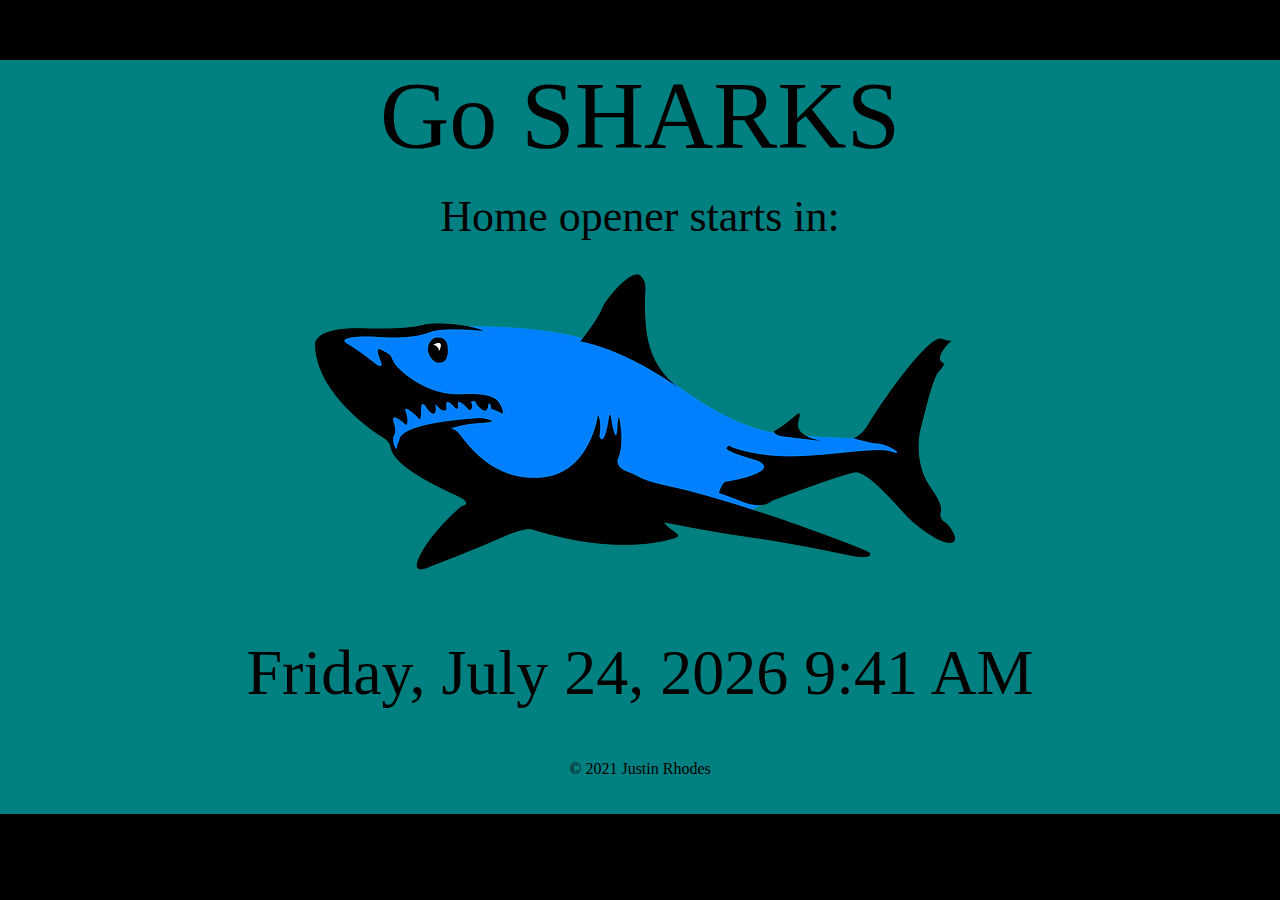
==== index.html @ 4458f6a0 "Add files via upload" ====
<!DOCTYPE html>
<html lang="en">
  <head>
    <meta charset="UTF-8" />
    <meta name="viewport" content="width=device-width, initial-scale=1.0" />
    <link rel="stylesheet" href="styles.css" />
    <title>StormMeansMe Home Page</title>
  </head>
  <body>
    <p id="sharks">Go SHARKS</p>
    <p class="countdown">Home opener starts in:</p>
    <p class="countdown" id="countdown"><script src="countdown.js"></script></p>
    <div id="shark-img"><img src="images/shark.png" alt="shark-img" /></div>
    <div id="clockbox">
      <script src="clock.js"></script>
    </div>
    <p id="copyright">&copy; 2021 Justin Rhodes</p>
  </body>
</html>
---- styles.css ----
html {
  background-color: black;
}
body {
  width: auto;
  margin: 60px auto;
  background-color: teal;
  padding: 0 20px 20px 20px;
  justify-content: center;
}

#sharks {
  font-size: 6rem;
  text-align: center;
  margin: 0 20px;
}

#clockbox {
  font-size: 4rem;
  text-align: center;
  margin: 50px 0;
}

#shark-img {
  width: 650px;
  display: block;
  margin: 0 auto;
}

#copyright {
  text-align: center;
}

.countdown {
  text-align: center;
  margin: 20px;
  font-size: 2.75rem;
}
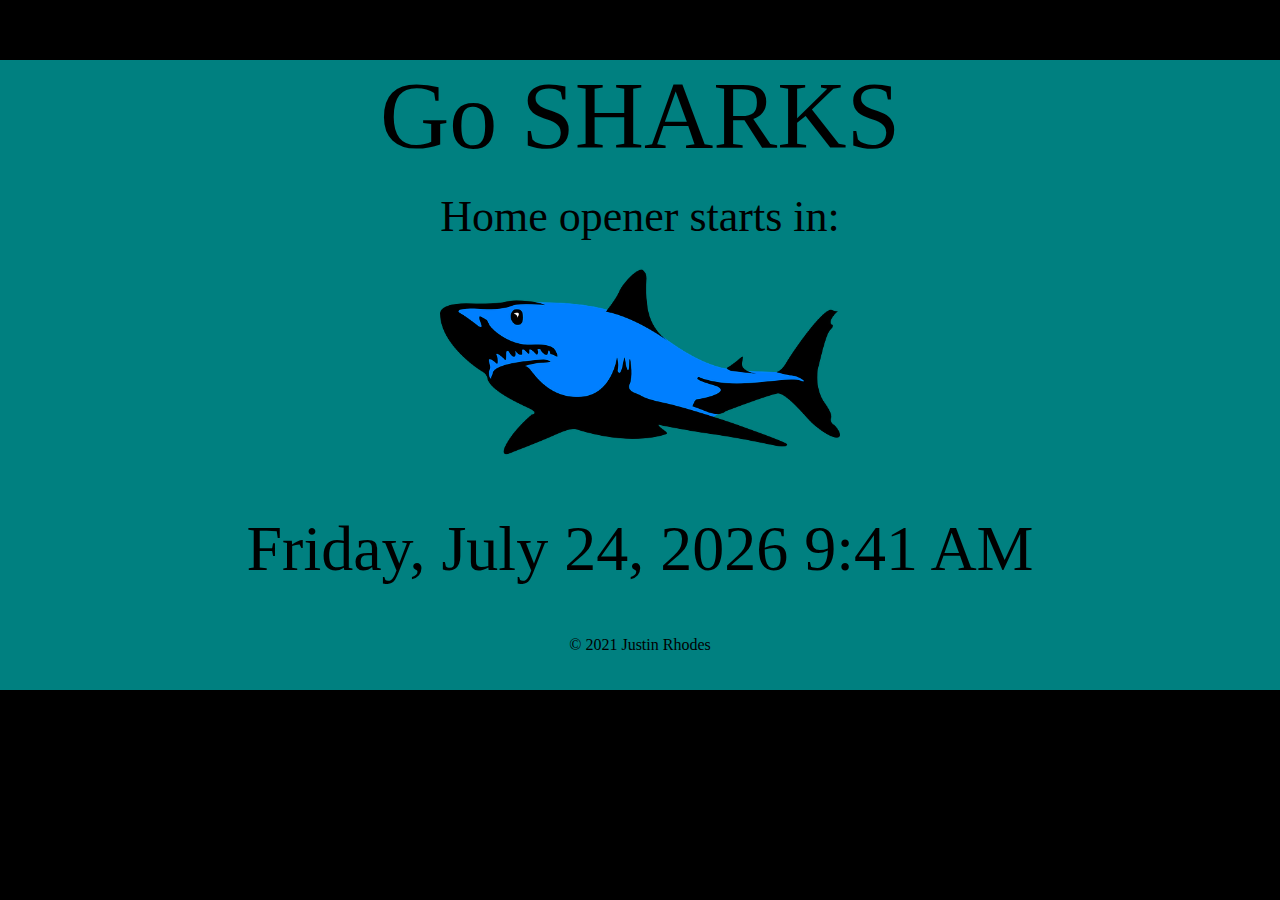
==== commit 338b0ba8: "Add files via upload" ====
--- a/index.html
+++ b/index.html
@@ -10,7 +10,7 @@
     <p id="sharks">Go SHARKS</p>
     <p class="countdown">Home opener starts in:</p>
     <p class="countdown" id="countdown"><script src="countdown.js"></script></p>
-    <div id="shark-img"><img src="images/shark.png" alt="shark-img" /></div>
+    <img src="images/shark.png" alt="shark-img" />
     <div id="clockbox">
       <script src="clock.js"></script>
     </div>
--- a/styles.css
+++ b/styles.css
@@ -21,8 +21,8 @@
   margin: 50px 0;
 }
 
-#shark-img {
-  width: 650px;
+img[src="images/shark.png"] {
+  width: 25rem;
   display: block;
   margin: 0 auto;
 }
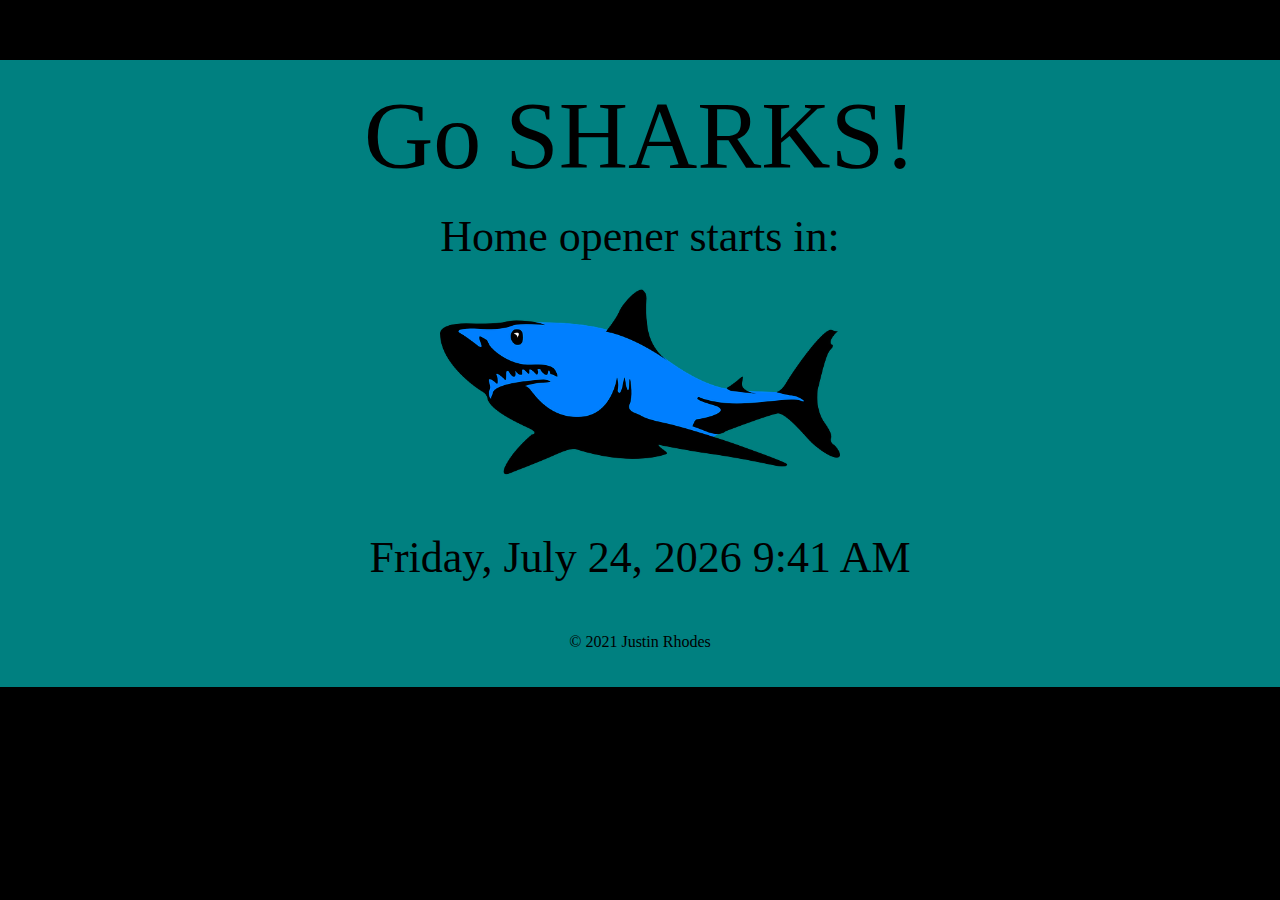
==== commit 5af72f6b: "Add files via upload" ====
--- a/index.html
+++ b/index.html
@@ -7,7 +7,7 @@
     <title>StormMeansMe Home Page</title>
   </head>
   <body>
-    <p id="sharks">Go SHARKS</p>
+    <p id="sharks">Go SHARKS!</p>
     <p class="countdown">Home opener starts in:</p>
     <p class="countdown" id="countdown"><script src="countdown.js"></script></p>
     <img src="images/shark.png" alt="shark-img" />
--- a/styles.css
+++ b/styles.css
@@ -2,21 +2,21 @@
   background-color: black;
 }
 body {
-  width: auto;
   margin: 60px auto;
   background-color: teal;
-  padding: 0 20px 20px 20px;
+  padding: 20px;
   justify-content: center;
 }
 
 #sharks {
+  width: 100%;
   font-size: 6rem;
   text-align: center;
-  margin: 0 20px;
+  margin: 0;
 }
 
 #clockbox {
-  font-size: 4rem;
+  font-size: 2.75rem;
   text-align: center;
   margin: 50px 0;
 }
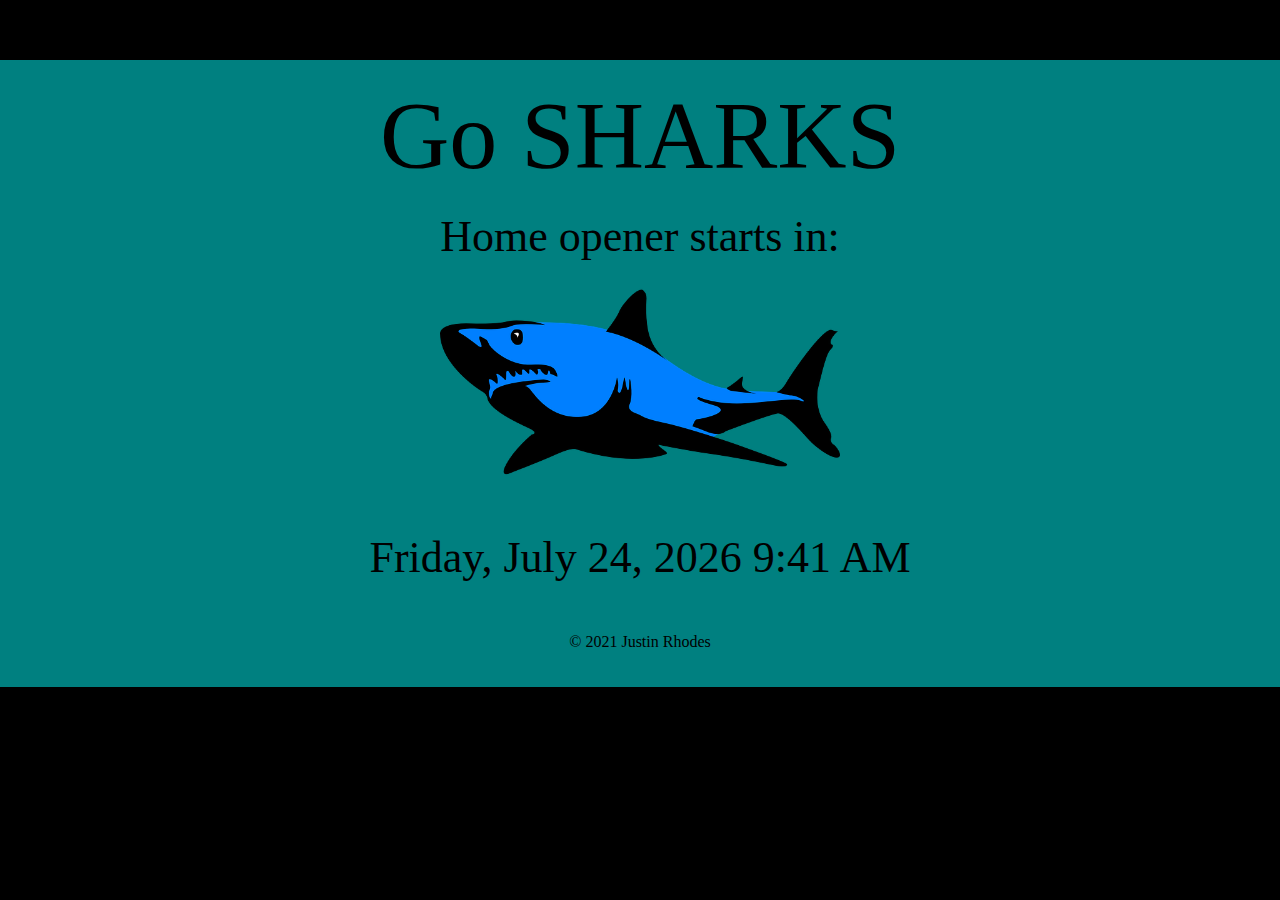
==== commit 55f0bfb7: "Add files via upload" ====
--- a/index.html
+++ b/index.html
@@ -7,7 +7,7 @@
     <title>StormMeansMe Home Page</title>
   </head>
   <body>
-    <p id="sharks">Go SHARKS!</p>
+    <p id="sharks">Go SHARKS</p>
     <p class="countdown">Home opener starts in:</p>
     <p class="countdown" id="countdown"><script src="countdown.js"></script></p>
     <img src="images/shark.png" alt="shark-img" />
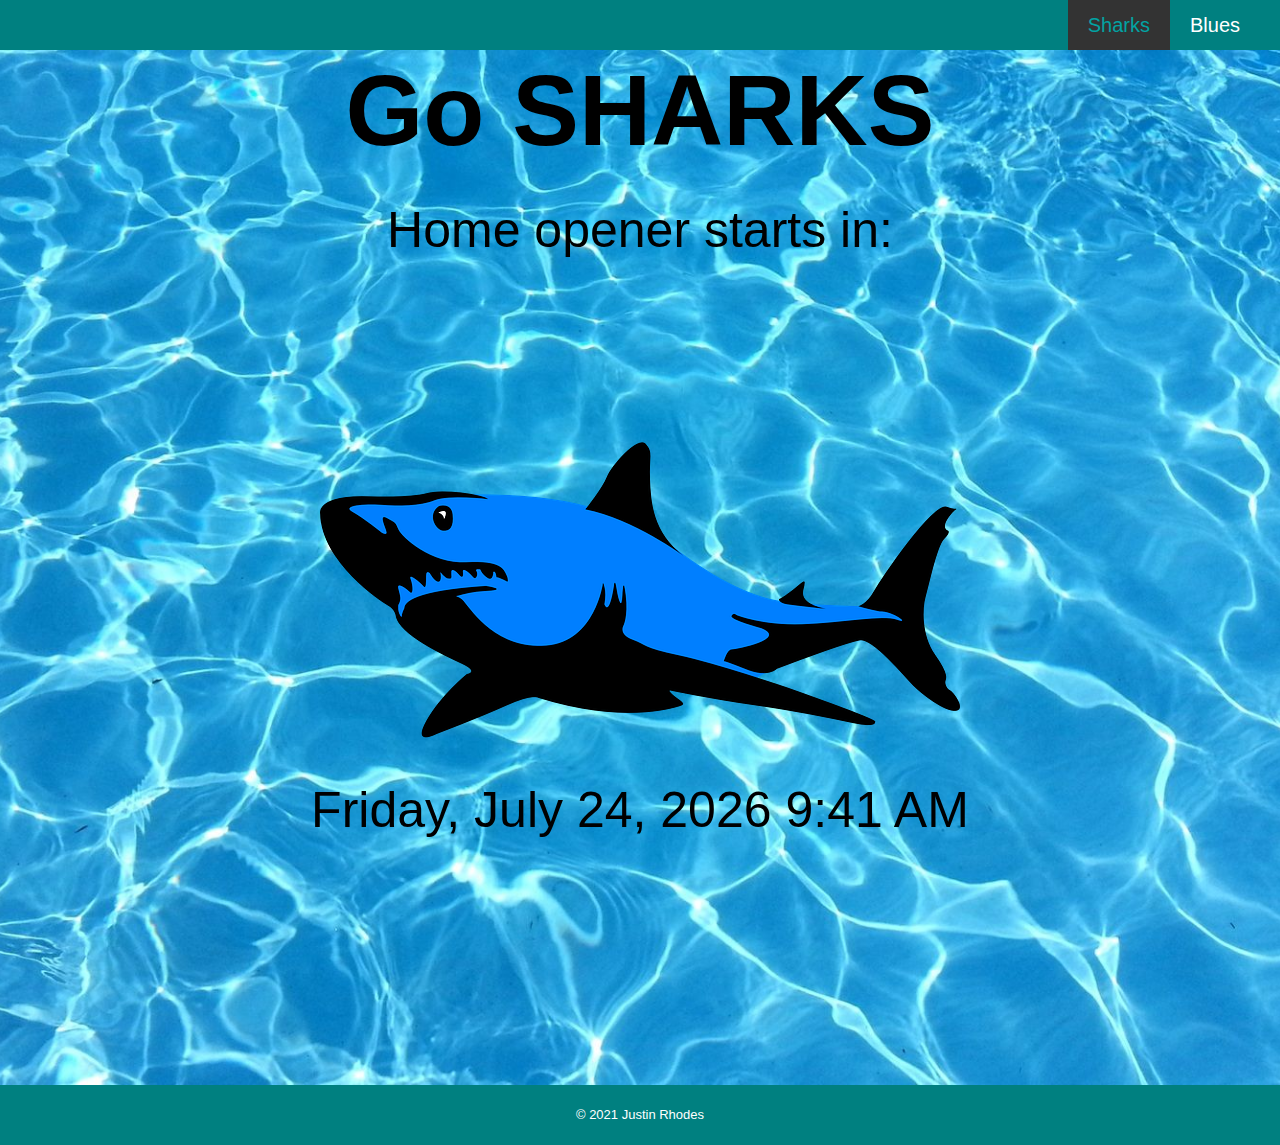
==== commit 51e8e5d9: "Add files via upload" ====
--- a/index.html
+++ b/index.html
@@ -3,17 +3,50 @@
   <head>
     <meta charset="UTF-8" />
     <meta name="viewport" content="width=device-width, initial-scale=1.0" />
-    <link rel="stylesheet" href="styles.css" />
+    <link rel="stylesheet" href="./CSS/styles.css" />
+    <link
+      rel="stylesheet"
+      media="screen and (max-width: 768px)"
+      href="./CSS/mobile.css"
+    />
+    <link
+      rel="stylesheet"
+      media="screen and (max-width: 999px)"
+      href="./CSS/landscape.css"
+    />
     <title>StormMeansMe Home Page</title>
   </head>
   <body>
-    <p id="sharks">Go SHARKS</p>
-    <p class="countdown">Home opener starts in:</p>
-    <p class="countdown" id="countdown"><script src="countdown.js"></script></p>
-    <img src="images/shark.png" alt="shark-img" />
-    <div id="clockbox">
-      <script src="clock.js"></script>
-    </div>
-    <p id="copyright">&copy; 2021 Justin Rhodes</p>
+    <header>
+      <nav id="navbar">
+        <div class="container">
+          <ul>
+            <li><a class="current" href="index.html">Sharks</a></li>
+            <li><a href="blues.html">Blues</a></li>
+          </ul>
+        </div>
+      </nav>
+    </header>
+
+    <main class="full-bg-img">
+      <section id="showcase">
+        <div class="container">
+          <div class="showcase-content">
+            <h1 class="go-sharks">Go SHARKS</h1>
+          </div>
+          <p class="countdown">Home opener starts in:</p>
+          <p id="countdown">
+            <script src="./JavaScript/countdown.js"></script>
+          </p>
+          <div class="shark-img"></div>
+          <div id="clockbox">
+            <script src="./JavaScript/clock.js"></script>
+          </div>
+        </div>
+      </section>
+    </main>
+    <footer id="footer">
+      <p id="copyright">&copy; 2021 Justin Rhodes</p>
+    </footer>
   </body>
 </html>
--- a/CSS/styles.css
+++ b/CSS/styles.css
@@ -0,0 +1,175 @@
+* {
+  margin: 0;
+  padding: 0;
+  box-sizing: border-box;
+}
+
+html,
+body {
+  font-family: "Segoe UI", Tahoma, Geneva, Verdana, sans-serif;
+  line-height: 2.5em;
+  height: 100%;
+}
+
+a {
+  text-decoration: none;
+}
+
+h1,
+h2,
+h3 {
+  padding-bottom: 20px;
+}
+
+p {
+  margin: 10px 0;
+}
+
+/* Utillity */
+.container {
+  margin: auto;
+  max-width: 1350px;
+  overflow: auto;
+  padding: 0 20px;
+}
+
+.py-1 {
+  padding: 10px 0;
+}
+.py-2 {
+  padding: 20px 0;
+}
+.py-3 {
+  padding: 30px 0;
+}
+
+/* Navbar */
+#navbar {
+  background: teal;
+  color: #fff;
+  overflow: auto;
+}
+
+#navbar a {
+  color: #fff;
+}
+
+#navbar ul {
+  float: right;
+  list-style: none;
+}
+
+#navbar ul li {
+  float: left;
+}
+
+#navbar ul li a {
+  display: block;
+  text-align: center;
+  padding: 5px 20px;
+  font-size: 20px;
+}
+
+#navbar ul li a:hover,
+#navbar ul li a.current {
+  background: #333;
+  color: rgb(2, 163, 163);
+}
+
+/* Sharks Showcase */
+#showcase {
+  height: 600px;
+}
+
+.full-bg-img {
+  background: url("../images/ocean.jpg") no-repeat center center/cover;
+  height: 115%;
+  z-index: -1;
+}
+
+.go-sharks {
+  text-align: center;
+  font-size: 100px;
+  padding: 40px 0;
+}
+
+.countdown {
+  text-align: center;
+  font-size: 50px;
+  padding: 30px 0;
+}
+
+#countdown {
+  text-align: center;
+  font-size: 125px;
+  padding: 70px 0;
+}
+
+.shark-img {
+  max-width: 100%;
+  height: auto;
+  background: url("../images/shark.png") no-repeat center;
+  z-index: 1;
+  padding: 150px 0;
+}
+
+#clockbox {
+  text-align: center;
+  font-size: 50px;
+  padding: 20px 0 20px 0;
+}
+
+/* Blues Showcase */
+
+#showcase {
+  height: 600px;
+}
+
+.blues-bg {
+  background: radial-gradient(yellow, blue);
+  height: 125%;
+  z-index: -1;
+}
+
+.go-blues {
+  text-align: center;
+  font-size: 100px;
+  padding: 40px 0;
+}
+
+.countdown {
+  text-align: center;
+  font-size: 50px;
+  padding: 30px 0;
+}
+
+#countdown {
+  text-align: center;
+  font-size: 125px;
+  padding: 70px 0;
+}
+
+.blues-img {
+  height: 350px;
+  background: url("../images/blues-logo.png") no-repeat center;
+  z-index: 1;
+  padding: 20px;
+}
+
+#clockbox {
+  text-align: center;
+  font-size: 50px;
+  padding: 50px 0 30px 0;
+}
+
+/* Footer */
+#footer {
+  background: teal;
+  color: #fff;
+  overflow: auto;
+}
+
+#footer p {
+  text-align: center;
+  font-size: 13px;
+}
--- a/CSS/mobile.css
+++ b/CSS/mobile.css
@@ -0,0 +1,48 @@
+/* Smartphones */
+@media (max-width: 500px) {
+}
+
+/* Tablet */
+@media (min-width: 501px) and (max-width: 768px) {
+}
+
+#navbar ul,
+#navbar ul li {
+  float: none;
+}
+
+#countdown {
+  font-size: 5rem;
+  line-height: 80px;
+  padding: 35px 0;
+}
+
+#clockbox {
+  line-height: 60px;
+}
+
+#footer {
+  clear: both;
+  position: relative;
+}
+
+/* Sharks */
+.shark-img {
+  display: none;
+}
+
+.go-sharks {
+  font-size: 5rem;
+  line-height: 80px;
+}
+
+/* Blues */
+.blues-img {
+  display: none;
+}
+
+.go-blues {
+  font-size: 5rem;
+  line-height: 80px;
+  text-align: center;
+}
--- a/CSS/landscape.css
+++ b/CSS/landscape.css
@@ -0,0 +1,50 @@
+/* Landscape */
+@media (min-width: 769px) and (max-width: 999px) {
+}
+
+#navbar ul,
+#navbar ul li {
+  float: none;
+}
+
+#countdown {
+  font-size: 5rem;
+  line-height: 80px;
+  padding: 35px 0;
+}
+
+#clockbox {
+  line-height: 60px;
+}
+
+#footer {
+  clear: both;
+  position: relative;
+}
+
+/* Sharks */
+
+.go-sharks {
+  font-size: 5rem;
+  line-height: 80px;
+}
+
+.full-bg-img {
+  background: url("../images/ocean.jpg") no-repeat center center/cover;
+  height: 250%;
+  z-index: -1;
+}
+
+/* Blues */
+
+.go-blues {
+  font-size: 5rem;
+  line-height: 80px;
+  text-align: center;
+}
+
+.blues-bg {
+  background: radial-gradient(yellow, blue);
+  height: 250%;
+  z-index: -1;
+}
